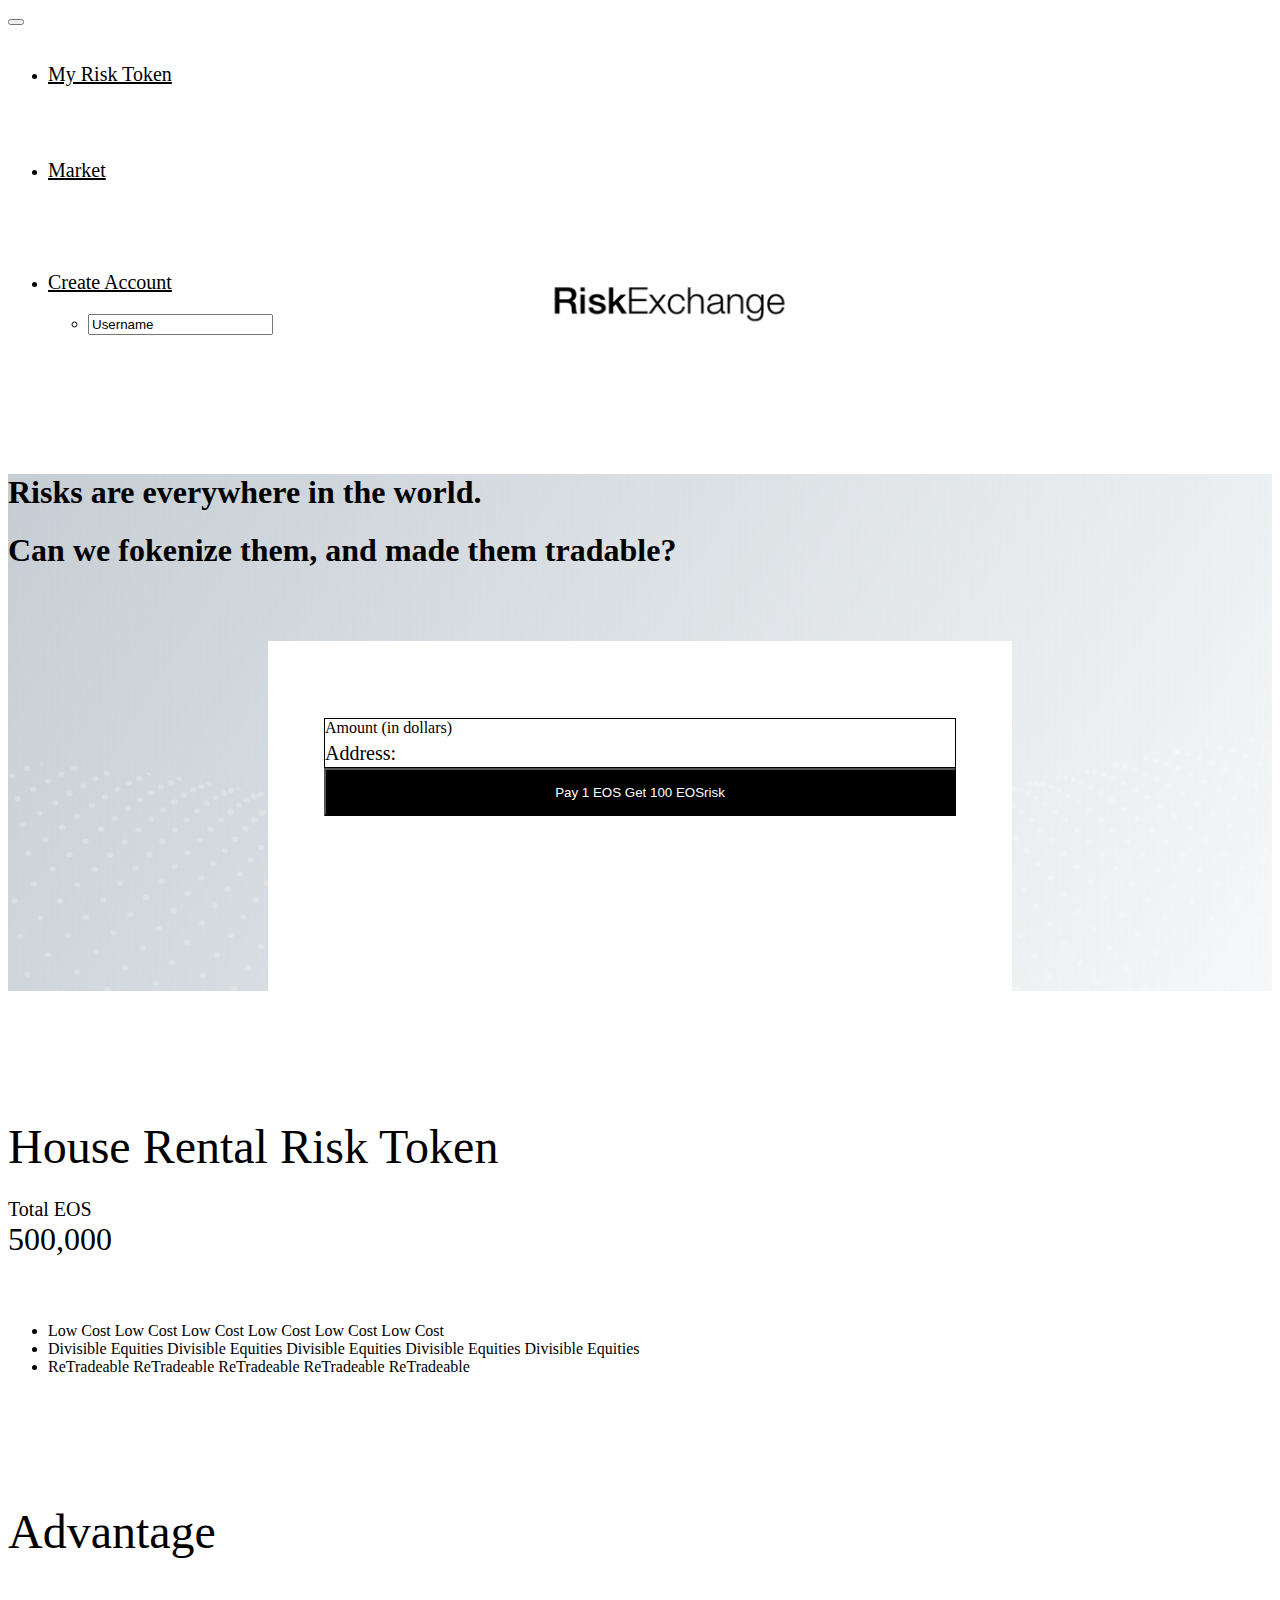
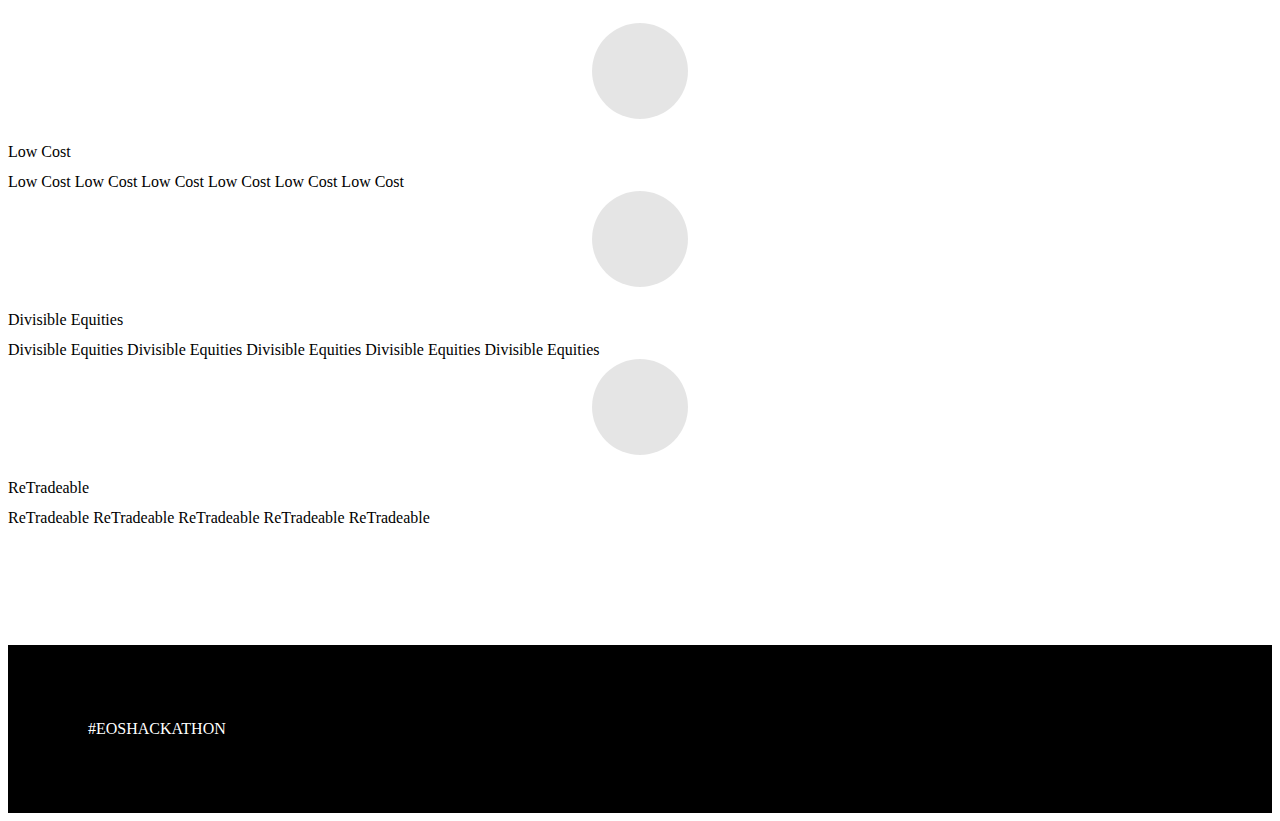
==== exchange/index.html @ 30603e7d "exchange index page" ====
<!DOCTYPE html>
<html lang="en">
<head>
    <meta charset="UTF-8">
    <link href="css/bootstrap.min.css" rel="stylesheet" type="text/css"/>
    <link href="css/common.css" rel="stylesheet" type="text/css"/>
    <link href="css/bootstrap-select.min.css" rel="stylesheet" type="text/css"/>
    <title>Hello World!</title>
</head>
<body>
<!-- Header -->
<header>
    <nav class="navbar navbar-default">
        <div class="container-fluid">
            <div class="navbar-header">
                <button type="button" class="navbar-toggle collapsed" data-toggle="collapse"
                        data-target="#navbar-collapse-1" aria-expanded="false">
                    <span class="icon-bar"></span>
                    <span class="icon-bar"></span>
                    <span class="icon-bar"></span>
                </button>
            </div>

            <div class="collapse navbar-collapse" id="navbar-collapse-1">
                <ul class="nav navbar-nav">
                    <li><a href="#">My Risk Token</a></li>
                    <li><a href="#">Market</a></li>
                </ul>
                <div class="brand collapse">
                    <img src="img/RiskExchange_logo.png" height="96px"/>
                </div>
                <ul class="nav navbar-nav navbar-right">
                    <li class="dropdown">
                        <a href="#" class="dropdown-toggle" data-toggle="dropdown" role="button" aria-haspopup="true"
                           aria-expanded="false">Create Account <span class="caret"></span></a>
                        <ul class="dropdown-menu">
                            <li class="login-tab">
                                <input type="text" value="Username">
                            </li>
                        </ul>
                    </li>
                </ul>
            </div>
        </div>
    </nav>
</header>
<div class="container getEosrisk text-center">
    <div class="getEosrisk-header">
        <h1>Risks are everywhere in the world.</h1>
        <h1>Can we fokenize them, and made them tradable?</h1>
    </div>
    <div class="getEosrisk-board">
        <div class="getEosrisk-board-select">
            <select id="getEosrisk-type" class="selectpicker">
                <option>House1</option>
                <option>House2</option>
                <option>House3</option>
            </select>
        </div>
        <div class="form-group getEosrisk-board-input">
            <label class="sr-only" for="exampleInputAmount">Amount (in dollars)</label>
            <div class="input-group">
                <div class="input-group-addon">Address:</div>
                <input type="text" class="form-control" id="exampleInputAmount">
            </div>
        </div>
        <button class="getEosrisk-board-button">Pay 1 EOS Get 100 EOSrisk</button>
    </div>
</div>
<div class="container houseRental">
    <div class="houseRental-header text-center">
        <div class="houseRental-header-title">House Rental Risk Token</div>
        <div class="houseRental-header-subtitle">Total EOS</div>
        <div class="houseRental-header-total">500,000</div>
    </div>
    <div class="houseRental-body row">
        <ul>
            <li class="col-md-4">Low Cost Low Cost Low Cost Low Cost Low Cost Low Cost</li>
            <li class="col-md-4">Divisible Equities Divisible Equities Divisible Equities Divisible Equities Divisible
                Equities
            </li>
            <li class="col-md-4">ReTradeable ReTradeable ReTradeable ReTradeable ReTradeable</li>
        </ul>
    </div>
</div>

<div class="container advantage">
    <div class="advantage-header text-center">
        <div class="advantage-header-title">Advantage</div>
    </div>
    <div class="advantage-body row">
        <div class="col-md-4 text-center">
            <div class="advantage-body-img"></div>
            <div class="advantage-body-title">Low Cost</div>
            <div class="advantage-body-content">Low Cost Low Cost Low Cost Low Cost Low Cost Low Cost</div>
        </div>
        <div class="col-md-4 text-center">
            <div class="advantage-body-img"></div>
            <div class="advantage-body-title">Divisible Equities</div>
            <div class="advantage-body-content">Divisible Equities Divisible Equities Divisible Equities Divisible Equities Divisible Equities</div>
        </div>
        <div class="col-md-4 text-center">
            <div class="advantage-body-img"></div>
            <div class="advantage-body-title">ReTradeable</div>
            <div class="advantage-body-content">ReTradeable ReTradeable ReTradeable ReTradeable ReTradeable</div>
        </div>
    </div>
</div>

<footer>
    #EOSHACKATHON
</footer>

</body>
<script src="js/jquery-3.3.1.min.js"></script>
<script src="js/bootstrap.min.js"></script>
<script src="js/bootstrap-select.min.js"></script>
</html>
---- exchange/css/common.css ----
.login-tab{
    width: 100px;
    height: 300px;
}
nav{
    margin-bottom: 0 !important;
}
.navbar {
    position: relative;
    background: #ffffff;
}
@media screen and (min-width: 768px) {
    .nav > li{
        height: 96px;
    }
    .nav > li:hover{
        background: #777;
    }
    .nav > li > a{
        height: 96px;
        line-height: 64px;
        font-size: 20px;
        color: #000000 !important;
    }
    .nav > li > a:hover{
        color: #ffffff !important;
    }
    .brand {
        position: absolute;
        left: 50%;
        margin-left: -120px !important;
        display: block;
    }
}


.getEosrisk {
    width: 100%;
    background-image: url("../img/getEosrisk-bg.jpg");
    background-size: 100% 100%;
}

.getEosrisk-header{
    margin-top:128px;
}

.getEosrisk-board{
    margin: 72px auto;
    width: 50%;
    height: 260px;
    background: #ffffff;
    padding: 2.8rem 3.5rem;
    min-width: 320px;
}
.getEosrisk-board-select{
    width: 35% !important;
    min-width: 100px !important;
}

.getEosrisk-board-select > .bootstrap-select{
    width: 100% !important;
}

.getEosrisk-board-select > .bootstrap-select > button{
    border-radius: 0;
    background: rgba(0, 0, 0, 0.2);
}

.getEosrisk-board-input{
    margin-top:32px;
    border: 1px #000000 solid;
    height: 48px;
}

.getEosrisk-board-input > .input-group > .input-group-addon{
    border: none;
    background: none;
    line-height: 33px;
    font-size: 20px;
}

.getEosrisk-board-input > .input-group > input{
    border: none;
    box-shadow: none;
    background: none;
    line-height: 33px;
    font-size: 20px;
    height: 48px;
}

.getEosrisk-board-button{
    width: 100%;
}

.getEosrisk-board-button{
    height: 48px;
    color: #ffffff;
    background: #000000;
}


.houseRental-header{
    margin-top:128px;
}

.houseRental-header-title{
    font-size: 48px;
}

.houseRental-header-subtitle{
    margin-top: 24px;
    font-size: 20px;
}

.houseRental-header-total{
    font-size: 32px;
}

.houseRental-body{
    margin-top: 64px;
    margin-bottom: 128px;
}




.advantage{
    margin-top:128px;
}

.advantage-header-title{
    font-size: 48px;
}

.advantage-body{
    margin-top: 64px;
}

.advantage-body-img{
    width: 96px;
    height: 96px;
    border-radius: 48px;
    overflow: hidden;
    background: rgba(0, 0, 0, 0.1);
    margin: 0 auto;
}

.advantage-body-title{
    margin-top: 24px;
}

.advantage-body-content{
    margin-top: 12px;
}



footer{
    margin-top: 118px;
    background: #000000;
    height: 168px;
    line-height: 168px;
    color:#ffffff;
    padding-left: 80px;
}
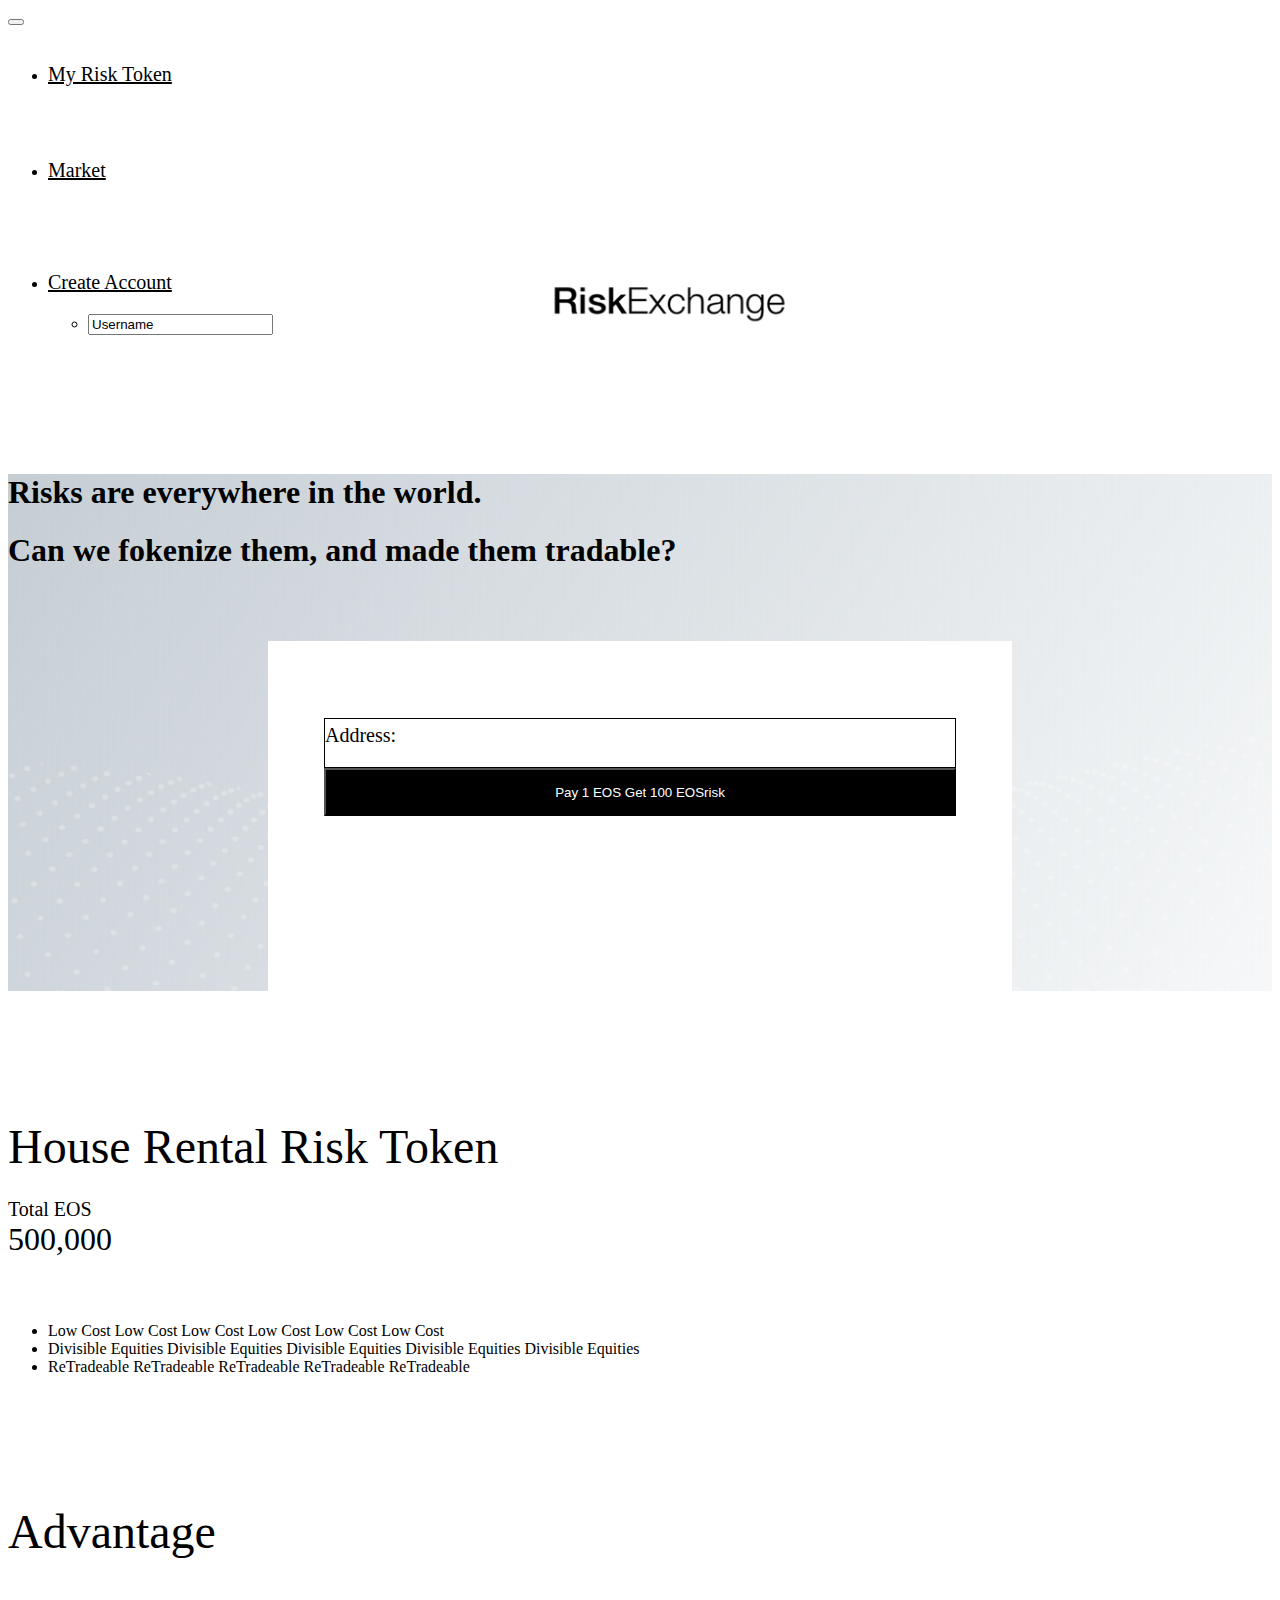
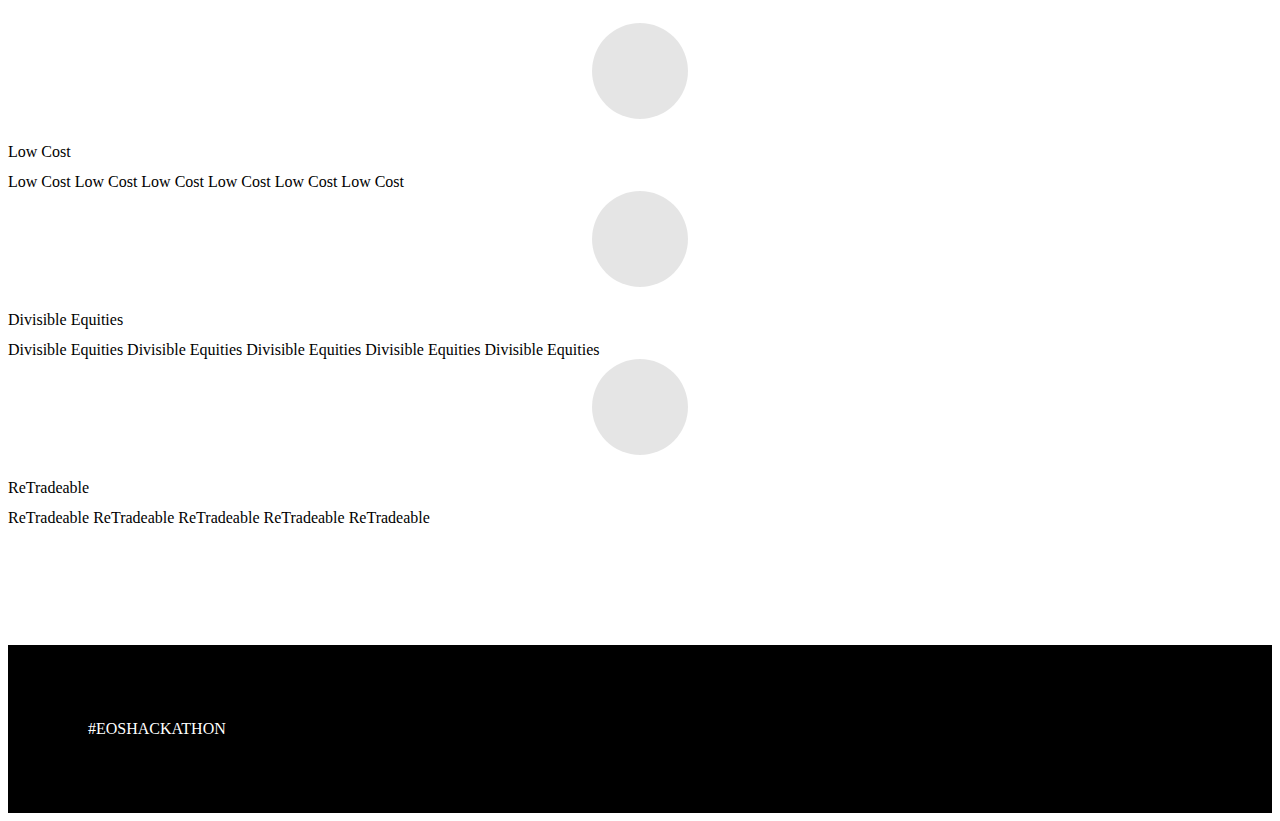
==== commit abf0dbc2: "my risk token page & market page" ====
--- a/exchange/index.html
+++ b/exchange/index.html
@@ -23,11 +23,11 @@
 
             <div class="collapse navbar-collapse" id="navbar-collapse-1">
                 <ul class="nav navbar-nav">
-                    <li><a href="#">My Risk Token</a></li>
-                    <li><a href="#">Market</a></li>
+                    <li><a href="myRiskToken.html">My Risk Token</a></li>
+                    <li><a href="market.html">Market</a></li>
                 </ul>
                 <div class="brand collapse">
-                    <img src="img/RiskExchange_logo.png" height="96px"/>
+                    <a href="index.html"><img src="img/RiskExchange_logo.png" height="96px"/></a>
                 </div>
                 <ul class="nav navbar-nav navbar-right">
                     <li class="dropdown">
@@ -44,6 +44,8 @@
         </div>
     </nav>
 </header>
+
+<!-- Page -->
 <div class="container getEosrisk text-center">
     <div class="getEosrisk-header">
         <h1>Risks are everywhere in the world.</h1>
@@ -58,7 +60,6 @@
             </select>
         </div>
         <div class="form-group getEosrisk-board-input">
-            <label class="sr-only" for="exampleInputAmount">Amount (in dollars)</label>
             <div class="input-group">
                 <div class="input-group-addon">Address:</div>
                 <input type="text" class="form-control" id="exampleInputAmount">
@@ -97,7 +98,9 @@
         <div class="col-md-4 text-center">
             <div class="advantage-body-img"></div>
             <div class="advantage-body-title">Divisible Equities</div>
-            <div class="advantage-body-content">Divisible Equities Divisible Equities Divisible Equities Divisible Equities Divisible Equities</div>
+            <div class="advantage-body-content">Divisible Equities Divisible Equities Divisible Equities Divisible
+                Equities Divisible Equities
+            </div>
         </div>
         <div class="col-md-4 text-center">
             <div class="advantage-body-img"></div>
@@ -107,6 +110,7 @@
     </div>
 </div>
 
+<!-- Footer  -->
 <footer>
     #EOSHACKATHON
 </footer>
@@ -115,4 +119,4 @@
 <script src="js/jquery-3.3.1.min.js"></script>
 <script src="js/bootstrap.min.js"></script>
 <script src="js/bootstrap-select.min.js"></script>
-</html>+</html>
--- a/exchange/css/common.css
+++ b/exchange/css/common.css
@@ -1,3 +1,5 @@
+/** Normal **/
+
 .login-tab{
     width: 100px;
     height: 300px;
@@ -9,12 +11,68 @@
     position: relative;
     background: #ffffff;
 }
+
+.modal-header > h4{
+    font-size: 28px;
+    line-height: 1.14;
+}
+
+.modal-header > .close{
+    font-size: 28px;
+    line-height: 1.14;
+    color:#000000;
+    opacity:1;
+}
+
+.dialog-input{
+    margin-top:32px;
+    border: 1px #000000 solid;
+    height: 48px;
+    font-weight: lighter;
+}
+
+.dialog-input > .input-group > .input-group-addon{
+    border: none;
+    background: none;
+    line-height: 1.25;
+    font-size: 16px;
+}
+
+.dialog-input > .input-group > input{
+    border: none;
+    box-shadow: none;
+    background: none;
+    line-height: 1.25;
+    font-size: 16px;
+    height: 48px;
+}
+
+.modal-footer > button{
+    background: #000000;
+    color:#ffffff;
+    padding:14px 36px;
+}
+
+footer{
+    margin-top: 118px;
+    background: #000000;
+    height: 168px;
+    line-height: 168px;
+    color:#ffffff;
+    padding-left: 80px;
+}
+
+
+/** Index **/
 @media screen and (min-width: 768px) {
     .nav > li{
         height: 96px;
     }
     .nav > li:hover{
         background: #777;
+    }
+    .nav > .active{
+        border-bottom: 1px #000000 solid;
     }
     .nav > li > a{
         height: 96px;
@@ -24,6 +82,9 @@
     }
     .nav > li > a:hover{
         color: #ffffff !important;
+    }
+    .nav > .active > a{
+        background-color: transparent !important;
     }
     .brand {
         position: absolute;
@@ -153,13 +214,101 @@
     margin-top: 12px;
 }
 
-
-
-footer{
-    margin-top: 118px;
-    background: #000000;
-    height: 168px;
-    line-height: 168px;
+/** My Risk Token **/
+
+.risks{
+    margin: 0 auto;
+    padding-top: 24px;
+    padding-left: 32px;
+    padding-bottom: 16px;
+    width: 60%;
+    border: solid 1px rgba(0, 0, 0, 0.1);
+    margin-top: 32px;
+}
+
+.risks-header{
+    font-size: 20px;
+    margin-bottom: 24px;
+}
+
+.risks-row{
+    margin-bottom: 8px;
+}
+
+.risks-content{
+    border-bottom: 1px rgba(0, 0, 0, 0.1) solid;
+    padding-bottom: 15px;
+}
+
+.risks-title{
+    display: inline-block;
+    width: 35%;
+    font-weight: 500;
+    vertical-align: top;
+}
+
+.risks-value{
+    display: inline-block;
+    width: 60%;
+    vertical-align: top;
+}
+
+.risks-footer{
+    margin-top:16px;
+}
+
+.risks-footer > button{
+    margin-right: 16px;
+    background: #000000;
     color:#ffffff;
-    padding-left: 80px;
+    font-size: 16px;
+    padding: 6px 17px;
+}
+
+/** Market **/
+
+.markets{
+    margin-top: 48px;
+}
+.market-card{
+    padding:20px 32px 24px;
+    border: solid 1px rgba(0, 0, 0, 0.1);
+    margin-bottom: 32px;
+}
+
+.market-title{
+    display: inline-block;
+    font-size: 20px;
+}
+
+.market-header > button{
+    margin-left: 16px;
+    background: #000000;
+    color:#ffffff;
+    font-size: 16px;
+    padding: 6px 17px;
+    width: 96px;
+    height: 32px;
+    line-height: 1.25;
+    float: right;
+}
+
+.market-body{
+    margin-top: 16px;
+}
+
+.market-body-row{
+    margin-top: 8px;
+}
+.market-body-title{
+    display: inline-block;
+    width: 35%;
+    font-weight: 500;
+    vertical-align: top;
+}
+
+.market-body-value{
+    display: inline-block;
+    width: 60%;
+    vertical-align: top;
 }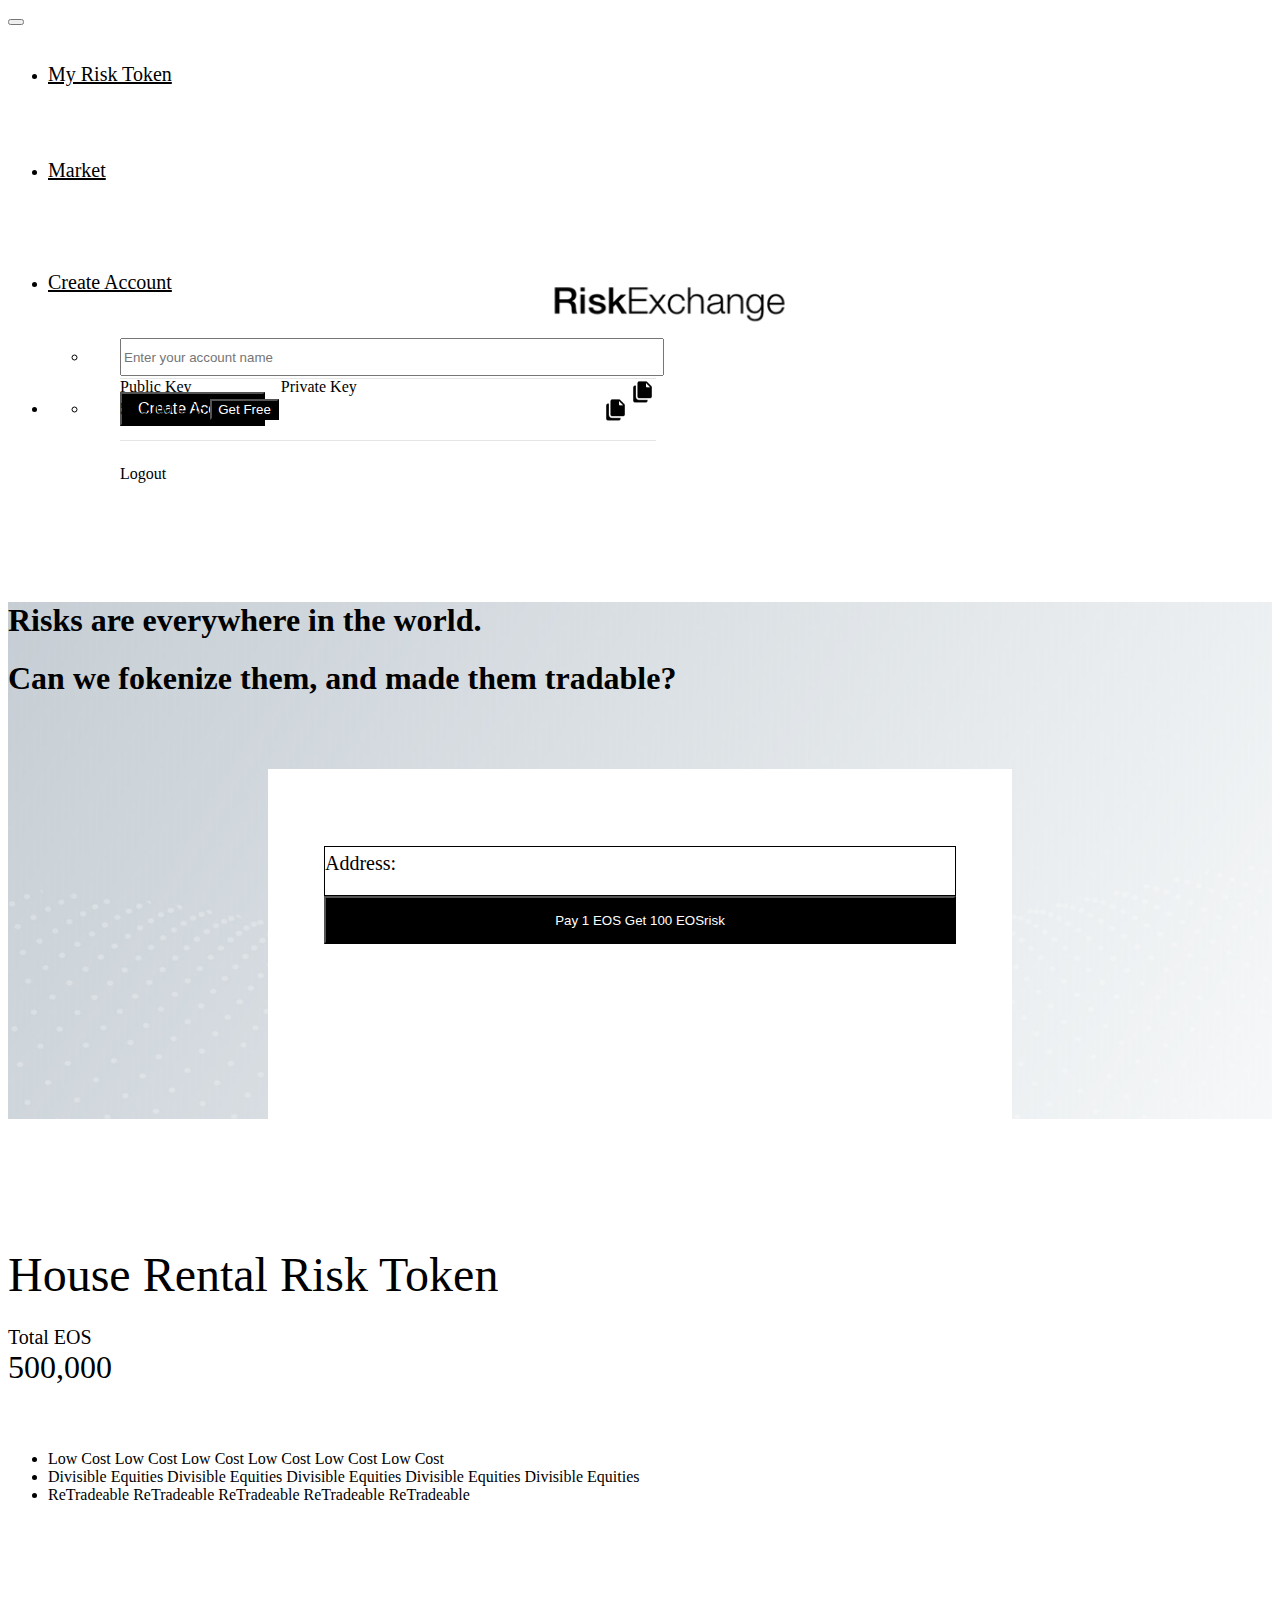
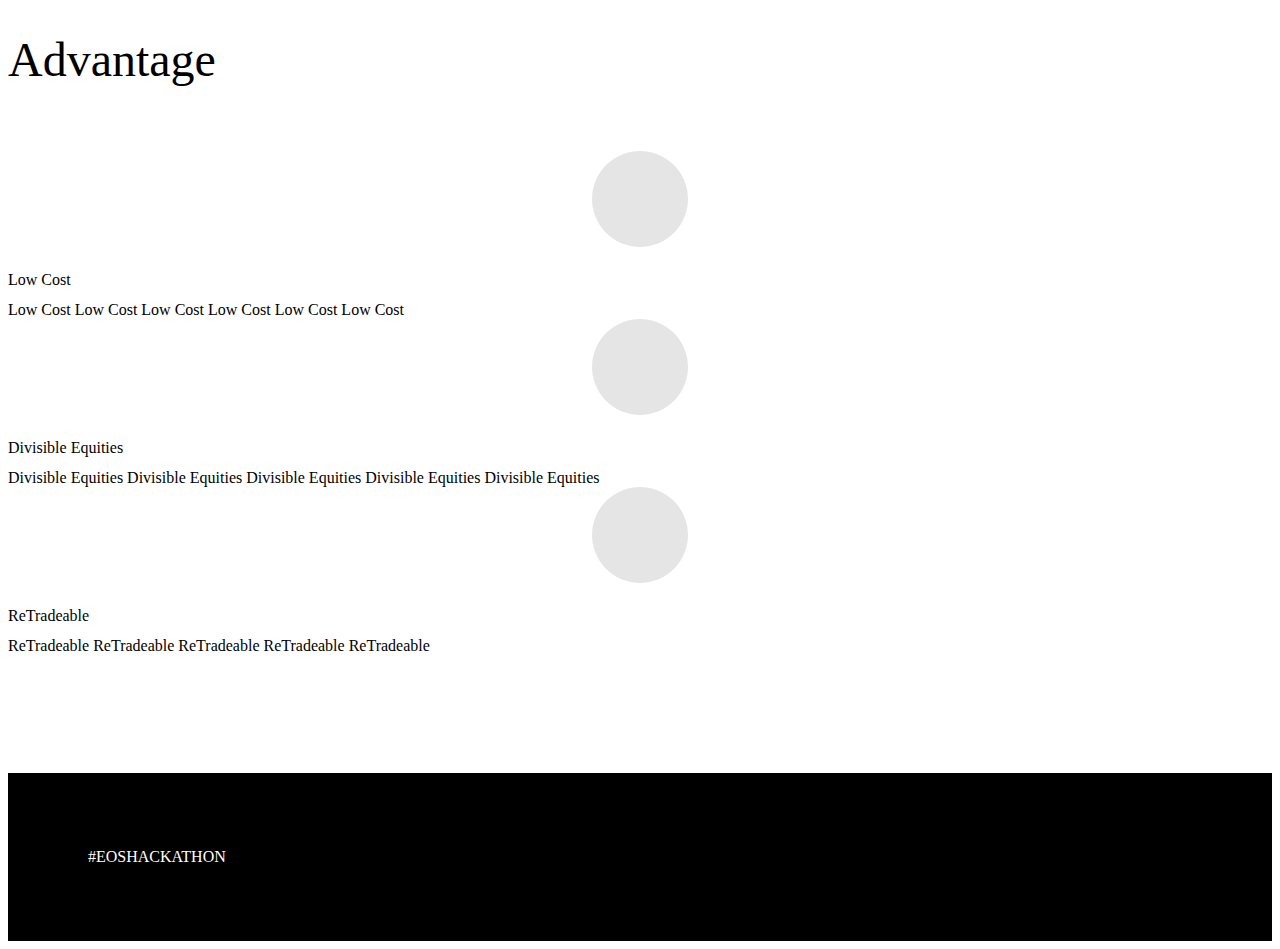
==== commit dd24c798: "page finish" ====
--- a/exchange/index.html
+++ b/exchange/index.html
@@ -30,12 +30,36 @@
                     <a href="index.html"><img src="img/RiskExchange_logo.png" height="96px"/></a>
                 </div>
                 <ul class="nav navbar-nav navbar-right">
-                    <li class="dropdown">
-                        <a href="#" class="dropdown-toggle" data-toggle="dropdown" role="button" aria-haspopup="true"
-                           aria-expanded="false">Create Account <span class="caret"></span></a>
-                        <ul class="dropdown-menu">
-                            <li class="login-tab">
-                                <input type="text" value="Username">
+                    <li class="dropdown create-account-nav hide">
+                        <a href="#" class="dropdown-toggle" data-toggle="dropdown" role="button">Create Account</a>
+                        <ul class="login-tab dropdown-menu">
+                            <li>
+                                <input type="text" name="create-account" id="create-account" placeholder="Enter your account name">
+                                <button class="create-account-btn">Create Account</button>
+                            </li>
+                        </ul>
+                    </li>
+                    <li class="dropdown user-control-nav hide">
+                        <a href="#" class="dropdown-toggle username-nav" data-toggle="dropdown" role="button"></a>
+                        <ul class="login-tab dropdown-menu">
+                            <li>
+                                <div class="row" style="margin-top: 24px">
+                                    <div class="login-tab-title">Public Key</div>
+                                    <div class="login-tab-value publickey-nav"></div>
+                                    <div class="copy-publickey-nav"><img src="img/copy.png" width="100%"></div>
+                                </div>
+                                <div class="row">
+                                    <div class="login-tab-title">Private Key</div>
+                                    <div class="login-tab-value privatekey-nav"></div>
+                                    <div class="copy-privatekey-nav"><img src="img/copy.png" width="100%"></div>
+                                </div>
+                                <div class="row eos-balance-nav">
+                                    <div class="eos-balance-nav-value">50.0000 EOS</div>
+                                    <button class="get-free-btn pull-right">Get Free</button>
+                                </div>
+                                <div class="row logout-nav">
+                                    Logout
+                                </div>
                             </li>
                         </ul>
                     </li>
@@ -119,4 +143,5 @@
 <script src="js/jquery-3.3.1.min.js"></script>
 <script src="js/bootstrap.min.js"></script>
 <script src="js/bootstrap-select.min.js"></script>
+<script src="js/common.js"></script>
 </html>
--- a/exchange/css/common.css
+++ b/exchange/css/common.css
@@ -1,15 +1,82 @@
 /** Normal **/
 
 .login-tab{
-    width: 100px;
-    height: 300px;
-}
+    width:200%;
+    max-width: 600px;
+    min-width: 320px;
+}
+.login-tab > li{
+    padding: 0 32px;
+}
+.login-tab > li > input{
+    width: 100%;
+    margin-top:24px;
+    height: 32px;
+}
+
+.login-tab > li > button{
+    margin-top:16px;
+    margin-bottom: 24px;
+    background: #000000;
+    color:#ffffff;
+    padding: 6px 16px;
+    font-size: 16px;
+}
+
+.login-tab-title{
+    display: inline-block;
+    width: 30%;
+    float: left;
+}
+
+.login-tab-value{
+    display: inline-block;
+    width: 65%;
+    float: left;
+}
+
+.eos-balance-nav{
+    border-top: 1px rgba(0, 0, 0, 0.1) solid;
+    border-bottom: 1px rgba(0, 0, 0, 0.1) solid;
+    padding: 20px 0;
+    margin-top:32px;
+}
+
+.eos-balance-nav-value{
+    display: inline-block;
+}
+
+.get-free-btn{
+    display: inline-block;
+    background: #000000;
+    color:#ffffff;
+}
+.logout-nav{
+    padding: 24px 0;
+}
+
+.copy-privatekey-nav{
+    width: 5%;
+    display: inline-block;
+    float: right;
+}
+
+.copy-publickey-nav{
+    width: 5%;
+    display: inline-block;
+    float: right;
+}
+
 nav{
     margin-bottom: 0 !important;
 }
 .navbar {
     position: relative;
     background: #ffffff;
+}
+
+.modal-header{
+    border: none;
 }
 
 .modal-header > h4{
@@ -24,8 +91,12 @@
     opacity:1;
 }
 
+.modal-body{
+    padding-top:0;
+}
+
 .dialog-input{
-    margin-top:32px;
+    margin-top:16px;
     border: 1px #000000 solid;
     height: 48px;
     font-weight: lighter;
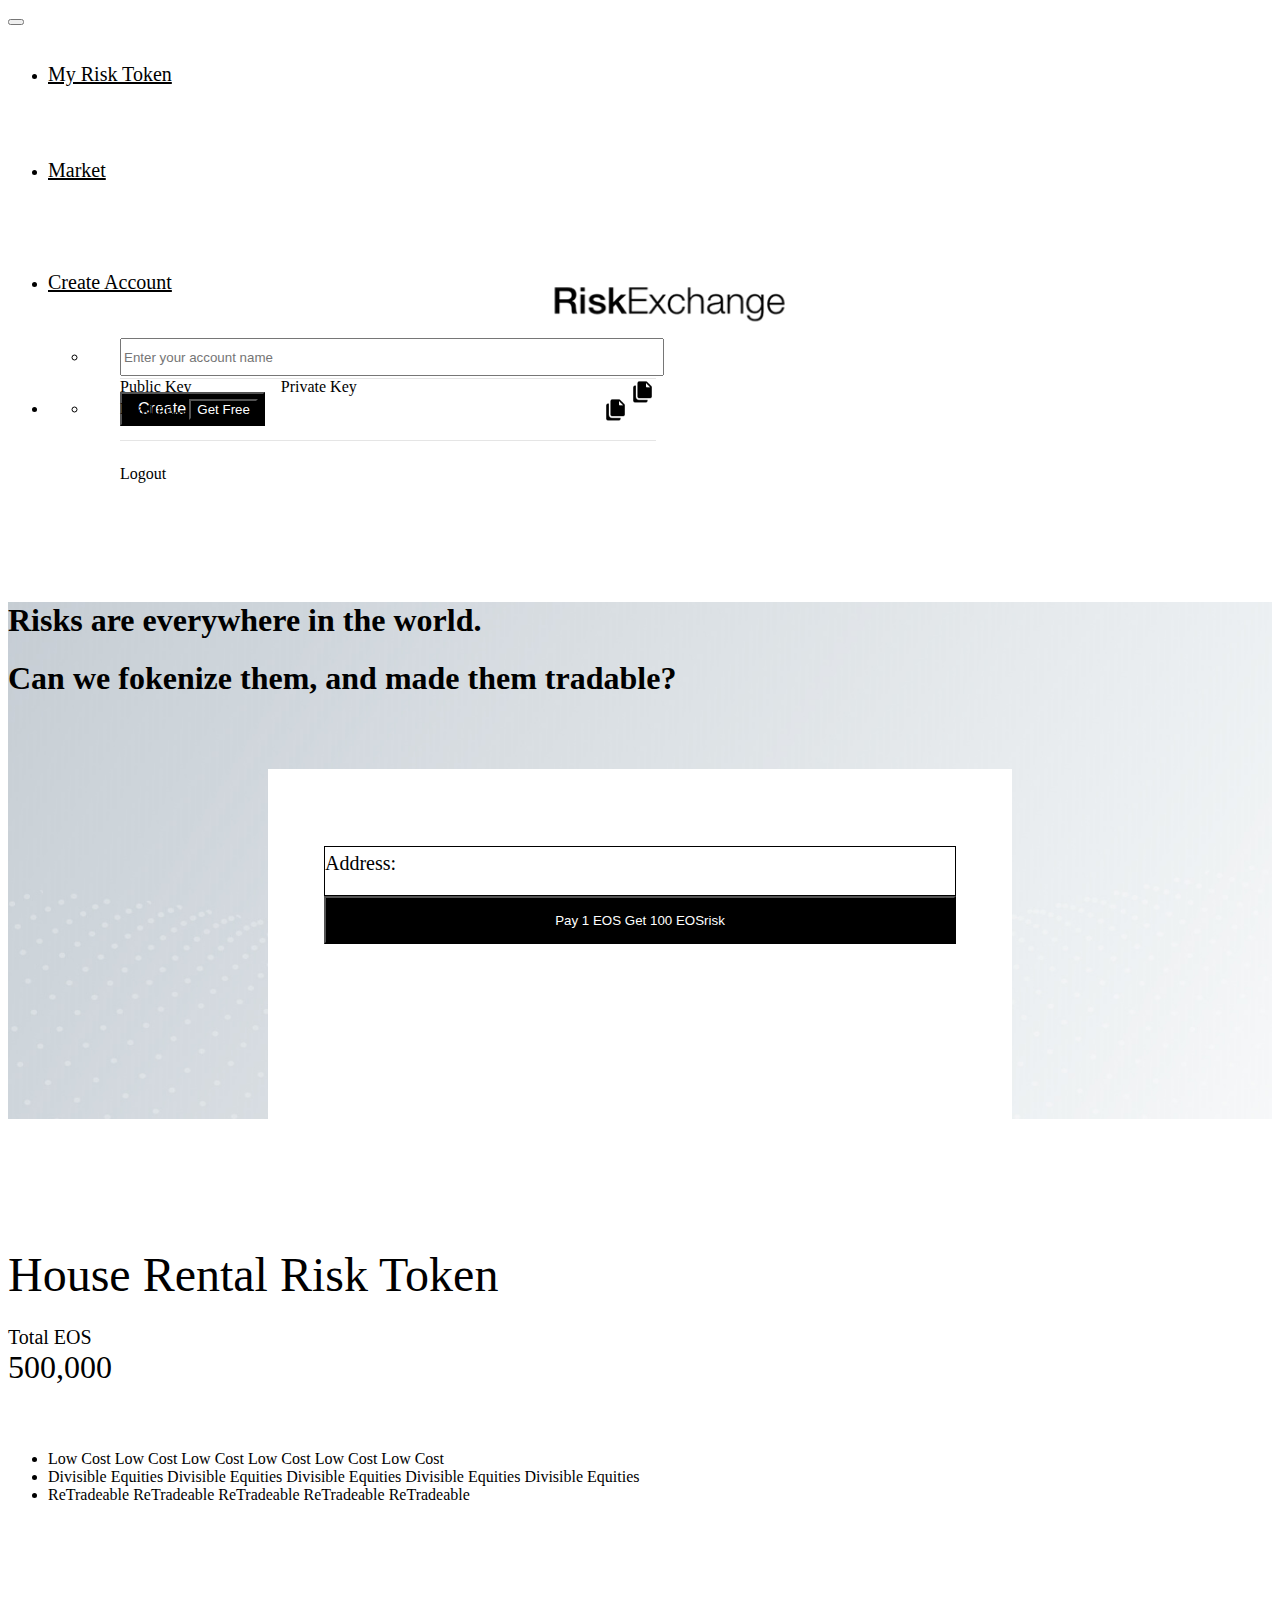
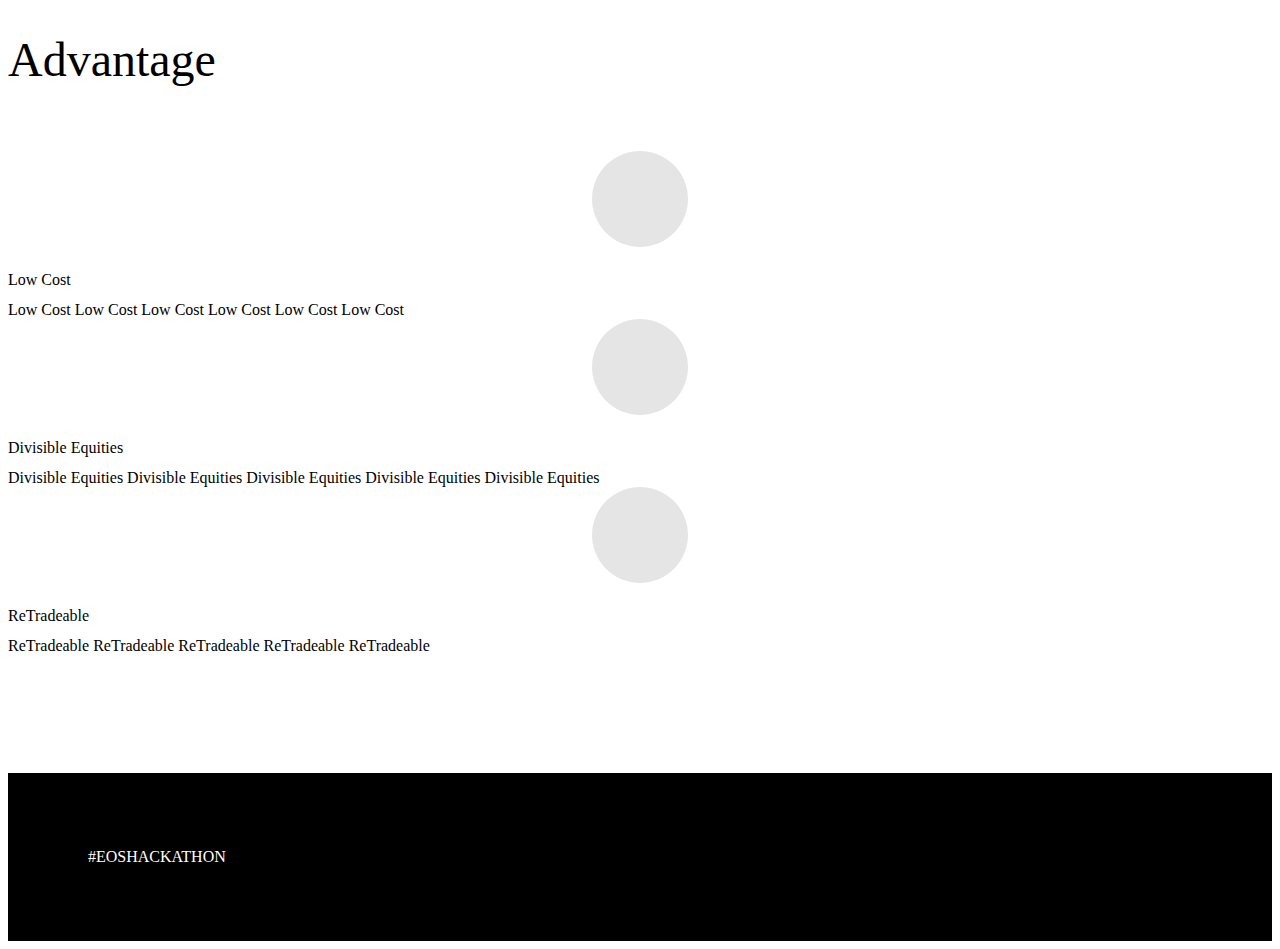
==== commit 173d2b24: "add js" ====
--- a/exchange/index.html
+++ b/exchange/index.html
@@ -54,7 +54,7 @@
                                     <div class="copy-privatekey-nav"><img src="img/copy.png" width="100%"></div>
                                 </div>
                                 <div class="row eos-balance-nav">
-                                    <div class="eos-balance-nav-value">50.0000 EOS</div>
+                                    <div class="eos-balance-nav-value">Loading...</div>
                                     <button class="get-free-btn pull-right">Get Free</button>
                                 </div>
                                 <div class="row logout-nav">
@@ -78,18 +78,21 @@
     <div class="getEosrisk-board">
         <div class="getEosrisk-board-select">
             <select id="getEosrisk-type" class="selectpicker">
-                <option>House1</option>
-                <option>House2</option>
-                <option>House3</option>
+                <option>🏠 House Rental</option>
+                <option>🏊‍ Enthusiastic Divers</option>
+                <option>💉 Serious Illness</option>
+                <option>🚗 Supercar Owners</option>
+                <option>🌨 Disastrous Weather</option>
+                <option>💰 Virtual Currency</option>
             </select>
         </div>
         <div class="form-group getEosrisk-board-input">
             <div class="input-group">
                 <div class="input-group-addon">Address:</div>
-                <input type="text" class="form-control" id="exampleInputAmount">
+                <input type="text" class="form-control" id="input-join-rent">
             </div>
         </div>
-        <button class="getEosrisk-board-button">Pay 1 EOS Get 100 EOSrisk</button>
+        <button class="getEosrisk-board-button join-rent">Pay 1 EOS Get 100 EOSrisk</button>
     </div>
 </div>
 <div class="container houseRental">
@@ -143,5 +146,8 @@
 <script src="js/jquery-3.3.1.min.js"></script>
 <script src="js/bootstrap.min.js"></script>
 <script src="js/bootstrap-select.min.js"></script>
+<script src="js/ecc.js"></script>
+<script src="js/eosjs-browser.js"></script>
+<script src="js/risk.js"></script>
 <script src="js/common.js"></script>
 </html>
--- a/exchange/css/common.css
+++ b/exchange/css/common.css
@@ -33,6 +33,9 @@
     display: inline-block;
     width: 65%;
     float: left;
+    overflow: hidden;
+    text-overflow:ellipsis;
+    white-space: nowrap;
 }
 
 .eos-balance-nav{
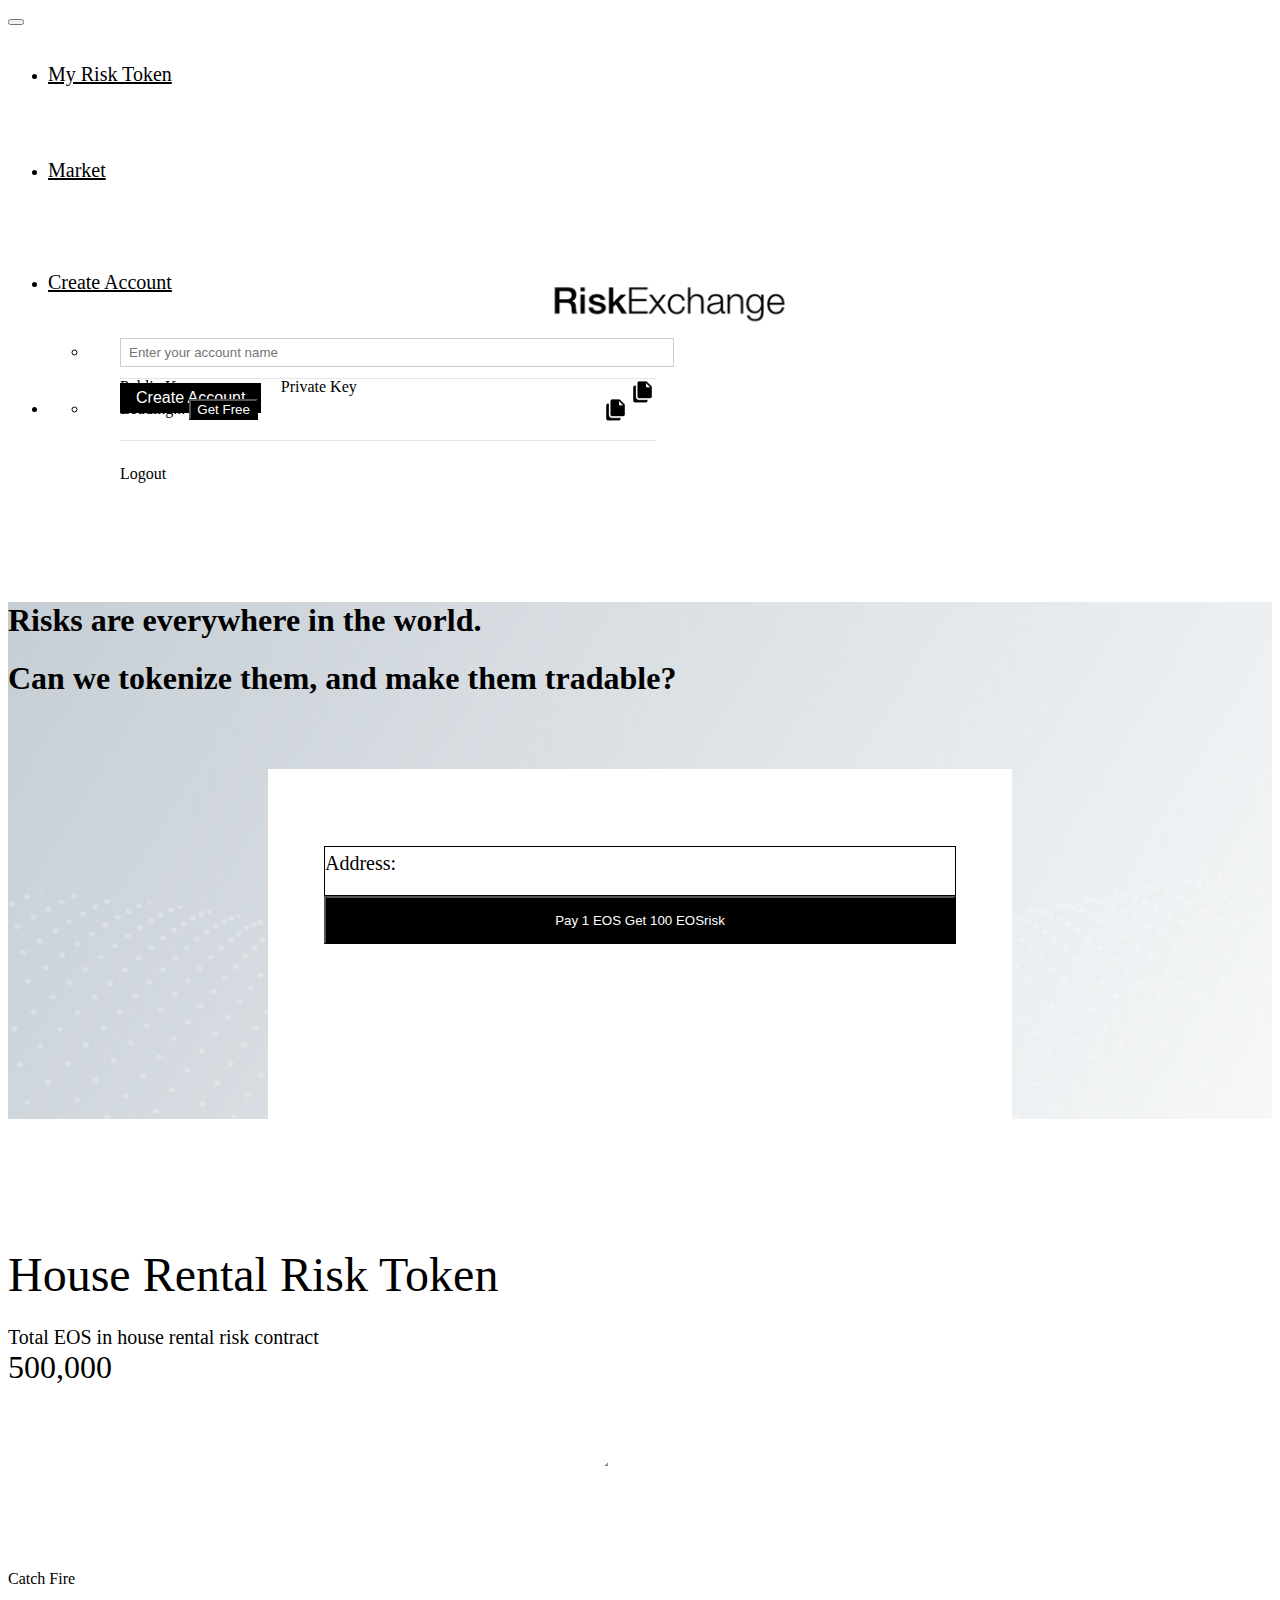
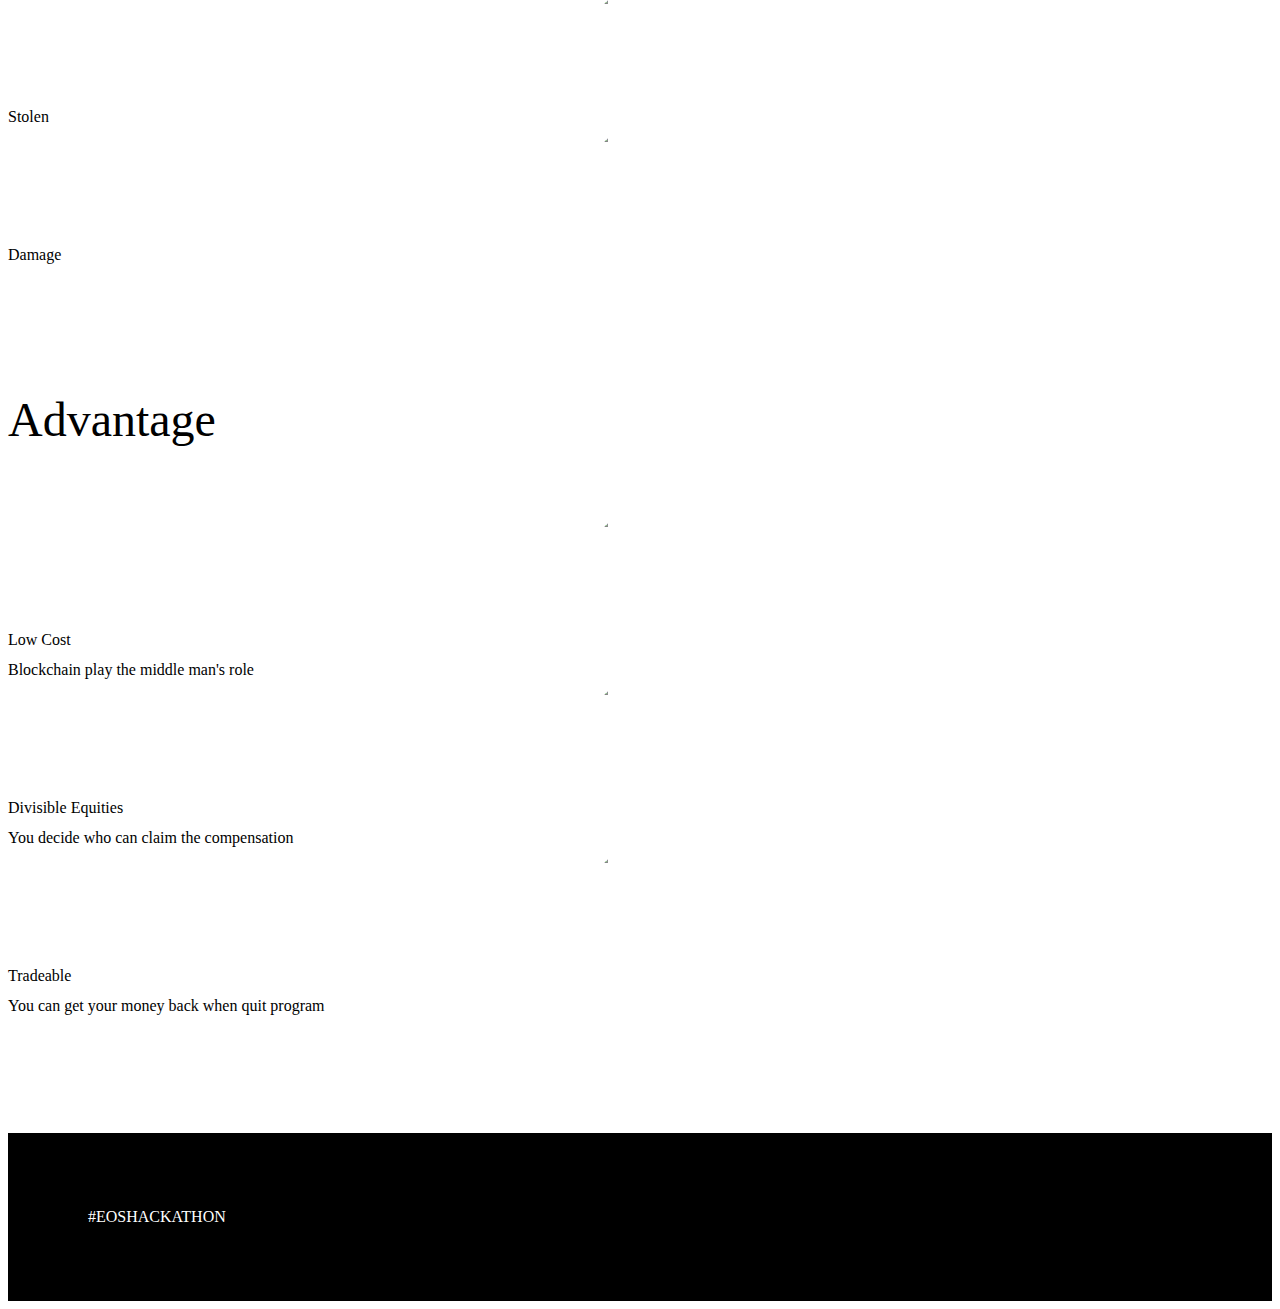
==== commit 2827216f: "兼容移动端" ====
--- a/exchange/index.html
+++ b/exchange/index.html
@@ -2,10 +2,11 @@
 <html lang="en">
 <head>
     <meta charset="UTF-8">
+    <meta name="viewport" content="width=device-width, user-scalable=no, initial-scale=1.0, maximum-scale=1.0, minimum-scale=1.0">
     <link href="css/bootstrap.min.css" rel="stylesheet" type="text/css"/>
     <link href="css/common.css" rel="stylesheet" type="text/css"/>
     <link href="css/bootstrap-select.min.css" rel="stylesheet" type="text/css"/>
-    <title>Hello World!</title>
+    <title>Risk Exchange</title>
 </head>
 <body>
 <!-- Header -->
@@ -45,13 +46,13 @@
                             <li>
                                 <div class="row" style="margin-top: 24px">
                                     <div class="login-tab-title">Public Key</div>
-                                    <div class="login-tab-value publickey-nav"></div>
-                                    <div class="copy-publickey-nav"><img src="img/copy.png" width="100%"></div>
+                                    <div class="login-tab-value publickey-nav" id="publickey-nav"></div>
+                                    <div class="copy-publickey-nav" data-clipboard-target="#publickey-nav"><img src="img/copy.png" width="100%"></div>
                                 </div>
                                 <div class="row">
                                     <div class="login-tab-title">Private Key</div>
-                                    <div class="login-tab-value privatekey-nav"></div>
-                                    <div class="copy-privatekey-nav"><img src="img/copy.png" width="100%"></div>
+                                    <div class="login-tab-value privatekey-nav" id="privatekey-nav"></div>
+                                    <div class="copy-privatekey-nav" data-clipboard-target="#privatekey-nav"><img src="img/copy.png" width="100%"></div>
                                 </div>
                                 <div class="row eos-balance-nav">
                                     <div class="eos-balance-nav-value">Loading...</div>
@@ -73,7 +74,7 @@
 <div class="container getEosrisk text-center">
     <div class="getEosrisk-header">
         <h1>Risks are everywhere in the world.</h1>
-        <h1>Can we fokenize them, and made them tradable?</h1>
+        <h1>Can we tokenize them, and make them tradable?</h1>
     </div>
     <div class="getEosrisk-board">
         <div class="getEosrisk-board-select">
@@ -82,7 +83,6 @@
                 <option>🏊‍ Enthusiastic Divers</option>
                 <option>💉 Serious Illness</option>
                 <option>🚗 Supercar Owners</option>
-                <option>🌨 Disastrous Weather</option>
                 <option>💰 Virtual Currency</option>
             </select>
         </div>
@@ -98,17 +98,22 @@
 <div class="container houseRental">
     <div class="houseRental-header text-center">
         <div class="houseRental-header-title">House Rental Risk Token</div>
-        <div class="houseRental-header-subtitle">Total EOS</div>
+        <div class="houseRental-header-subtitle">Total EOS in house rental risk contract</div>
         <div class="houseRental-header-total">500,000</div>
     </div>
-    <div class="houseRental-body row">
-        <ul>
-            <li class="col-md-4">Low Cost Low Cost Low Cost Low Cost Low Cost Low Cost</li>
-            <li class="col-md-4">Divisible Equities Divisible Equities Divisible Equities Divisible Equities Divisible
-                Equities
-            </li>
-            <li class="col-md-4">ReTradeable ReTradeable ReTradeable ReTradeable ReTradeable</li>
-        </ul>
+    <div class="advantage-body row">
+        <div class="col-md-4 text-center">
+            <div class="advantage-body-img"><img src="img/icon/fire.png" width="100%"></div>
+            <div class="advantage-body-title">Catch Fire</div>
+        </div>
+        <div class="col-md-4 text-center">
+            <div class="advantage-body-img"><img src="img/icon/lock.png" width="100%"></div>
+            <div class="advantage-body-title">Stolen</div>
+        </div>
+        <div class="col-md-4 text-center">
+            <div class="advantage-body-img"><img src="img/icon/sofa.png" width="100%"></div>
+            <div class="advantage-body-title">Damage</div>
+        </div>
     </div>
 </div>
 
@@ -118,21 +123,19 @@
     </div>
     <div class="advantage-body row">
         <div class="col-md-4 text-center">
-            <div class="advantage-body-img"></div>
+            <div class="advantage-body-img"><img src="img/icon/pig.png" width="100%"></div>
             <div class="advantage-body-title">Low Cost</div>
-            <div class="advantage-body-content">Low Cost Low Cost Low Cost Low Cost Low Cost Low Cost</div>
+            <div class="advantage-body-content">Blockchain play the middle man's role</div>
         </div>
         <div class="col-md-4 text-center">
-            <div class="advantage-body-img"></div>
+            <div class="advantage-body-img"><img src="img/icon/snow.png" width="100%"></div>
             <div class="advantage-body-title">Divisible Equities</div>
-            <div class="advantage-body-content">Divisible Equities Divisible Equities Divisible Equities Divisible
-                Equities Divisible Equities
-            </div>
+            <div class="advantage-body-content">You decide who can claim the compensation</div>
         </div>
         <div class="col-md-4 text-center">
-            <div class="advantage-body-img"></div>
-            <div class="advantage-body-title">ReTradeable</div>
-            <div class="advantage-body-content">ReTradeable ReTradeable ReTradeable ReTradeable ReTradeable</div>
+            <div class="advantage-body-img"><img src="img/icon/trade.png" width="100%"></div>
+            <div class="advantage-body-title">Tradeable</div>
+            <div class="advantage-body-content">You can get your money back when quit program</div>
         </div>
     </div>
 </div>
@@ -149,5 +152,6 @@
 <script src="js/ecc.js"></script>
 <script src="js/eosjs-browser.js"></script>
 <script src="js/risk.js"></script>
+<script src="js/clipboard.min.js"></script>
 <script src="js/common.js"></script>
 </html>
--- a/exchange/css/common.css
+++ b/exchange/css/common.css
@@ -1,5 +1,13 @@
 /** Normal **/
-
+body{
+    overflow-x: hidden;
+}
+input{
+    -webkit-appearance:none;
+}
+.market-body-value{
+    word-wrap: break-word;
+}
 .login-tab{
     width:200%;
     max-width: 600px;
@@ -11,7 +19,8 @@
 .login-tab > li > input{
     width: 100%;
     margin-top:24px;
-    height: 32px;
+    padding:6px 8px;
+    border: 1px solid #ccc;
 }
 
 .login-tab > li > button{
@@ -21,6 +30,7 @@
     color:#ffffff;
     padding: 6px 16px;
     font-size: 16px;
+    border:none;
 }
 
 .login-tab-title{
@@ -156,6 +166,13 @@
     }
     .nav > li > a:hover{
         color: #ffffff !important;
+    }
+    .nav>.open{
+        background: #777!important;
+    }
+    .nav>.open>a{
+        color: #fff!important;
+        background: transparent!important;
     }
     .nav > .active > a{
         background-color: transparent !important;
@@ -188,7 +205,7 @@
     min-width: 320px;
 }
 .getEosrisk-board-select{
-    width: 35% !important;
+    width: 182px !important;
     min-width: 100px !important;
 }
 
@@ -276,12 +293,13 @@
     height: 96px;
     border-radius: 48px;
     overflow: hidden;
-    background: rgba(0, 0, 0, 0.1);
+    background: #ffffff;
     margin: 0 auto;
 }
 
 .advantage-body-title{
     margin-top: 24px;
+    font-weight: 500;
 }
 
 .advantage-body-content{
@@ -325,6 +343,7 @@
     display: inline-block;
     width: 60%;
     vertical-align: top;
+    word-wrap: break-word;
 }
 
 .risks-footer{
@@ -365,6 +384,7 @@
     height: 32px;
     line-height: 1.25;
     float: right;
+    border: none;
 }
 
 .market-body{
@@ -385,4 +405,38 @@
     display: inline-block;
     width: 60%;
     vertical-align: top;
-}+}
+@media (max-width: 768px) {
+    .login-tab > li{
+        padding:0 15px;
+    }
+    .getEosrisk-board{
+        width: 100%;
+        min-width: 100%;
+        padding: 2rem;
+        height: auto;
+        margin:40px auto;
+    }
+    .getEosrisk-board-input > .input-group > .input-group-addon,.getEosrisk-board-input > .input-group > input{
+        font-size: 16px;
+        padding:6px 0 6px 8px;
+    }
+    .risks{
+        width: 100%;
+    }
+    .market-card{
+        padding:20px;
+    }
+    footer{
+        margin-top: 40px;
+    }
+    .getEosrisk-header,.houseRental-header{
+        margin-top: 50px;
+    }
+    .houseRental-header-title,.advantage-header-title{
+        font-size: 35px;
+    }
+    .market-header > button{
+        width: 80px;
+    }
+}
